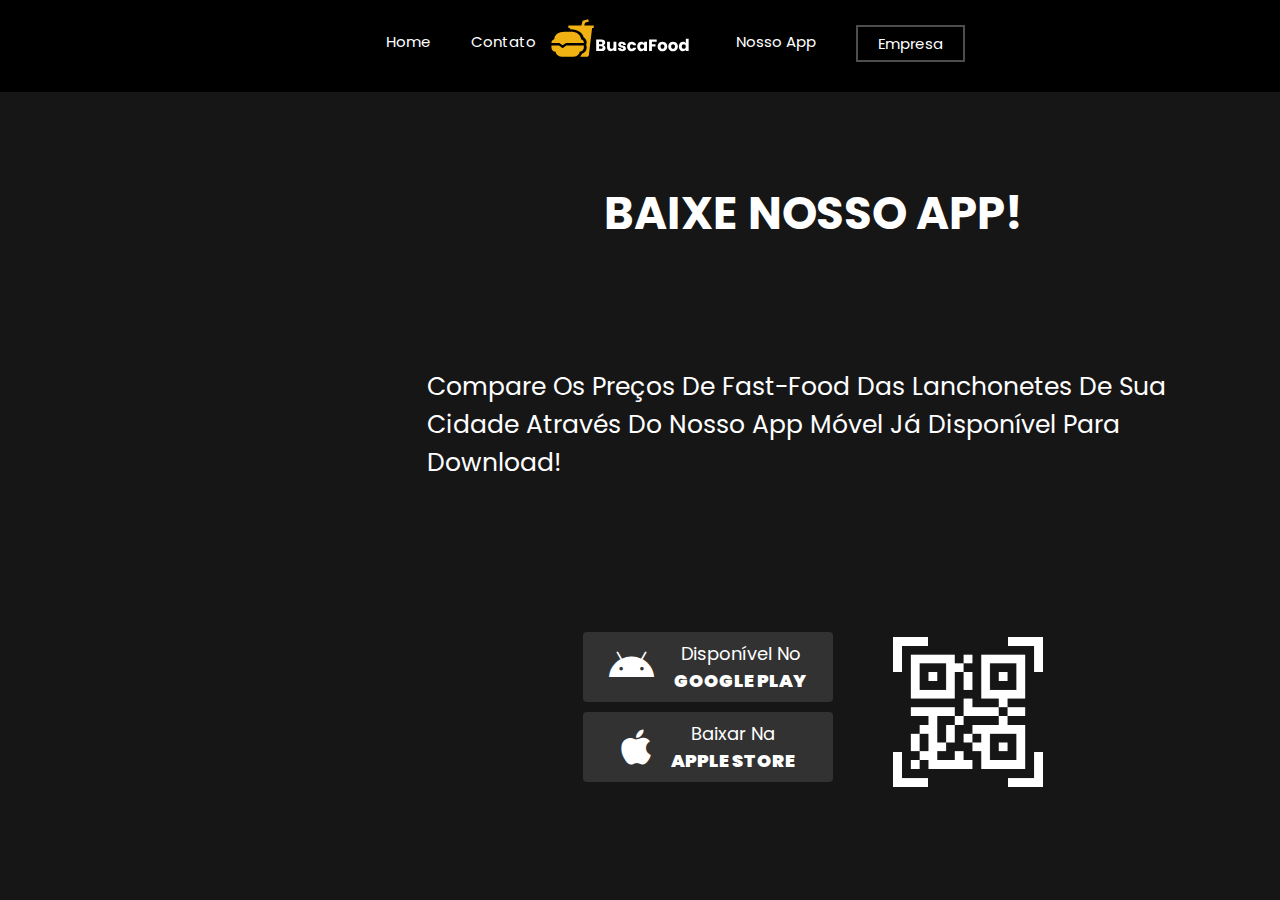
==== app.html @ 66a00289 "Criada página Nosso App e editado o link do header" ====
<!DOCTYPE html>
<html lang="en">

<head>
  <meta charset="UTF-8">
  <meta http-equiv="X-UA-Compatible" content="IE=edge">
  <meta name="viewport" content="width=device-width, initial-scale=1.0">
  <link rel="stylesheet" href="https://cdnjs.cloudflare.com/ajax/libs/font-awesome/6.1.1/css/all.min.css">
  <link rel="stylesheet" href="https://cdn.linearicons.com/free/1.0.0/icon-font.min.css">
  <link rel="stylesheet" href="./css/style.css">
  <link rel="stylesheet" href="./css/App/pag-app.css">
  <title>Nosso App</title>
</head>

<body>
  <header class="header">
    <div id="menu-btn" class="fas fa-bars icons"></div>       
    <nav class="navbar">
        <a href="index.html">Home</a>
        <a href="./contato.html">Contato</a>
        <!-- <a href="./desenvolvedores.html">Desenvolvedores</a> -->
        <span class="space"></span>
        <a href="./app.html">Nosso App</a>
        <a href="./cadastro-em-etapas/index.html" class="btn" id="login">Empresa</a>
    </nav>
    <a href="index.html" class="logo"><img src="./images/Logo.svg" alt=""></a>
</header>

  <main class="container-bg">
    <div class="container">
      <div class="logo">
        <img src="./images/Wlappaper.png" alt="">
      </div>
      <div class="content">
        <div class="content-texto">
          <h1>BAIXE NOSSO APP!</h1>
          <span class="content-text-info">Compare os preços de fast-food das lanchonetes de sua cidade através do nosso app móvel já Disponível para download!</span>
        </div>
        <div class="content-icons">
          <div class="bloco-bg">
            <a class="bloco" href="https://play.google.com/store/games" target="_blank">
              <i class="fa-brands fa-android"></i>
              <div class="divisao">
                <p class="text-play">Disponível no </p>
                <span>GOOGLE PLAY</span>
              </div>
            </a>
            <a class="bloco" href="https://www.apple.com/br/app-store/" target="_blank">
              <i class="fa-brands fa-apple"></i>
              <div class="divisao">
                <p class="text-play">Baixar na </p>
                <span>APPLE STORE</span>
              </div>
            </a>
          </div>
          <img class="qr-code" src="./images/codigo-qr.png" alt="codigo-qr">
        </div>
      </div>
    </div>
  </main>
</body>

</html>
---- css/style.css ----
@import url("https://fonts.googleapis.com/css2?family=Raleway:wght@100;200;400;500;600&display=swap");
@import url('https://fonts.googleapis.com/css2?family=Poppins:wght@400;500;600;700&display=swap');

/* GENERAL */
* {
  font-family: 'Poppins', sans-serif;
  margin: 0;
  padding: 0;
  text-decoration: none;
  outline: none;
  border: none;
  text-transform: capitalize;
  transition: all .2s linear;
}

html {
  font-size: 62.5%;
  scroll-behavior: smooth;
  scroll-padding-top: 8rem;
  overflow-x: hidden;
}

html::-webkit-scrollbar {
  width: .5rem;
}

html::-webkit-scrollbar-track {
  background: transparent;
}

html::-webkit-scrollbar-thumb {
  background: #F0B212;
  border-radius: 5rem;
}

body {
  background: #161616;
  display: flex;
  height: 100%;
  flex-direction: column;
  justify-content: center;
  background-position: center;
  overflow-x: hidden; 
}
section{
  padding: 3rem 9%;
}
.heading{
  text-align: center;
  margin-bottom: 2rem;
}
.heading h3 {
  font-size: 2rem;
  text-transform: uppercase;
  color: #fff;
  margin-top: 1rem;
}
.btn{
  display: inline-block;
  margin-top: 1rem;
  cursor: pointer;
  color: #fff;
  border: .2rem solid rgba(255,255,255,.3);
  background: no-repeat;
  font-size: 1.7rem;
  padding: 1rem 3rem;
}
.btn#login{
  text-decoration: none;
  margin-top: -.5rem;
  cursor: pointer;
  color: #fff;
  border: .2rem solid rgba(255,255,255,.3);
  background: no-repeat;
  font-size: 1.5rem;
  padding: .5rem 2rem;
}
.btn:hover, .btn#login:hover{
  color: #000;
  background: #fff;
}

/* HEADER */
.header {
  position: fixed;
  top: 0;
  left: 0;
  right: 0;
  z-index: 1000;
  background: #000;
  display: flex;
  padding: 3rem 9%;
  align-items: center;
  justify-content: center;
  /* gap: 1rem; */
}
.header .navbar{
  margin-left: 7rem;
  display: flex;
  align-self: center;
}
.header .icons {
  font-size: 2.5rem;
  cursor: pointer;
  color: #fff;
}
.header .icons:hover {
  color: #F0B212;
}
.header #menu-btn {
  display: none;
}
.header .navbar a {
  color: #fff;
  font-size: 1.5rem;
  margin: 0 2rem;
}
.header .navbar a:hover {
  text-decoration: underline;
  text-underline-offset: 1rem;
  color: #F0B212;
}
.header .navbar .space {
  margin-left: 3rem;
  display: inline-block;
  width: 13rem;
}
.header .logo {
  position: absolute;
  top: 1.8rem;
  margin-right: 3rem;
  margin-bottom: 10px;
}
.header .logo img {
  width: 15rem;
}
.header .fa-times {
  transform: rotate(180deg);
}

/* HOME */
.home{
  margin-top: 5.5rem;
  height: 80vh;
  background: url(../images/home-bg.png) no-repeat;
  background-size: 100%;
  background-position: center;
  overflow-y: hidden;
}
.home .content{
  max-width: 80%;
  text-align: center;
  max-height: 80vh;
  margin: 0 auto;
  padding-top: 10%;
}
.home .content form{
  margin: 0 auto;
}
.home .content .search-box{
  position: relative;
}
.home .content .search-box input[type="text"]{
  padding: 1.2rem 0;
  text-indent: 1.3rem;
  font-size: 1.6rem;
  color: #fff;
  background: none;
  border: 0.2rem solid rgba(255, 255, 255, 0.3);
  text-transform: none;
  width: 100%;
  margin: .7rem 0;
}
.home .content .search-box input[type="text"]:focus{
  border-color: #F0B212;
}
.home .content .search-box i{
  position: absolute;
  top: 1.8rem; right: 2rem;
  color: rgba(255, 255, 255, 0.3);
  font-size: 2.5rem;
  cursor: pointer;
}
.home .content .search-box input:focus + i {
  color: #F0B212;
}
.home .content h3{
  font-size: 5rem;
  color: #fff;
  text-transform: uppercase;
  font-weight: 600;
}
.home .content .categorias{
  width: 100%;
  margin: 1rem 0;
  display: flex;
  justify-content: center;
  height: 6rem;
  list-style: none;
}
.home .content .categorias .categoria{
  height: 100%;
  width: 20%;
  box-sizing: border-box;
  margin: 0 1rem;
  background: transparent;
  position: relative;
  color: rgba(255, 255, 255, 0.3);
  border: 0.2rem solid rgba(255, 255, 255, 0.3);
}
.home .content .categorias input[type="radio"]{
  opacity: 0;
  position: fixed;
  width: 0;
}
.home .content .categorias .categoria label {
  position: absolute;
  bottom: 0; top: 0; right: 0; left: 0;
  cursor: pointer;
  display: block;
  font-size: 0;
  white-space: nowrap;
}
.home .content .categorias .categoria i {
  margin-top: 1rem;
  font-size: 3rem;
  align-self: center;
}
.categorias input:checked + label {
  outline: 2px solid #F0B212;
}
.categorias input:checked + label + i {
  color: #F0B212;
}

/* DESENVOLVEDORES */
.devs-container{
  margin-top: 7.5rem;
}
.devs-container .dev-box {
  margin: 5rem 0;
  display: flex;
  color: #fff;
}
.devs-container .dev-box img{
  border-radius: 50%;
  margin: 0 3rem;
  width: 200px;
  height: 200px;
}
.devs-container .dev-box img:hover{
  transform: scale(1.1);
  border: 3px solid #F0B212;
}
.devs-container .dev-box.direita{
  text-align: right;
}
.devs-container .dev-box .esquerda{
  text-align: left;
}

.devs-container .dev-box .dev-text-box h3{
  margin-top: 1rem;
  font-size: 2.5rem;
  text-transform: uppercase;
  color: #fff;
}
.devs-container .dev-box .dev-text-box p{
  text-transform: none;
  font-size: 1.5rem;
  line-height: 2;
  color: #aaa;
  padding: 2rem 0;
}
.devs-container .dev-box .social-links{
  font-size: 3.5rem;
}
.devs-container .dev-box .social-links i {
  color: #aaa;
  margin: 0 .5rem;
}
.devs-container .dev-box .social-links a:hover i {
  color: #F0B212;
}

/* APP */

.logo-bg {
  display: flex;
  align-items: center;
  justify-content: center;
}
.container-bg .container {
  margin-top: 150px;
  display: grid;
  grid-template-columns: 1fr 2fr;
  justify-content: center;
  align-items: center;
}
.container-bg .container img {
  width: 1000px;
}

.container-bg .container .content {
  justify-content: center;
  padding: 0 0 90px;
  margin-right: 80px;
  height: 600px;
}
.container-bg .container .content h1 {
  font-size: 45px;
  text-align: center;
  color: #fff;
  margin-bottom: 120px;
}
.container-bg .container .content .content-text-info {
  font-size: 25px;
  color: #fff;
}
.container-bg .container .content img {
  width: 100px;
}
.container-bg .container .content .bloco {
  display: flex;
  justify-content: center;
  align-items: center;
  gap: 10px;
  width: 250px;
  height: 70px;
  border-radius: 4px;
  background-color: #323232;
  margin-bottom: 10px;
  text-align: center;
}
.bloco:hover {
  transform: scale(1.2);
  transition: 0.8s;
  cursor: pointer;
}
.container-bg .container .content .bloco i {
  color: #fff;
  font-size: 40px;
  margin-right: 10px;
}
.container-bg .container .content .bloco span {
  color: #fff;
  font-size: 18px;
  font-weight: 900;
}
.container-bg .container .content .bloco .text-play {
  color: #fff;
  font-size: 18px;
}
.container-bg .container .content .content-icons {
  display: flex;
  gap: 60px;
  align-items: center;
  justify-content: center;
  margin-top: 150px;
}
.container-bg .container .content .content-icons .qr-code {
  width: 150px;
}
.container-bg .container .content-texto .content .bloco-bg {
  display: flex;
  gap: 12px;
  flex-direction: column;
}

/* CONTACT */
.contact {
  margin-top: 7.5rem;
}
.contact .row{
  display: flex;
  flex-wrap: wrap;
  gap: 3rem;
}
.contact .row .map{
  flex: 1 1 37rem;
  width: 100%;
}
.contact .row .form{
  flex: 1 1 40rem;
}
.contact .row .form .icons-container{
  display: flex;
  flex-wrap: wrap;
  gap: 1.5rem;
  margin-bottom: 3rem;
}
.contact .row .form .icons-container .icons{
  flex: 1 1 12rem;
  text-align: center;
}
.contact .row .form .icons-container .icons i {
  height: 6rem;
  width: 6rem;
  line-height: 6rem;
  border-radius: 50%;
  background: #F0B212;
  color: #000;
  font-size: 2rem;
  margin-bottom: 1rem;
}
.contact .row .form .icons-container .icons h3{
  padding: 1rem 0;
  font-size: 1.8rem;
  text-transform: uppercase;
  color: #fff;
}
.contact .row .form .icons-container .icons p{
  font-size: 1.5rem;
  line-height: 2rem;
  color: #aaa;
}
.contact .row form{
  text-align: center;
  width: 100%;
}
.contact .row form .box, .login .box{
  padding: 1.2rem 1.4rem;
  font-size: 1.6rem;
  color: #aaa;
  background: none;
  border: 0.2rem solid rgba(255, 255, 255, 0.3);
  text-transform: none;
  width: 90%;
  margin: .7rem 0;
}
.contact .row #tipo-contato{
  width: 97%;
  color: #aaa;
  border: 0.2rem solid rgba(255, 255, 255, 0.3);
}
.contact .row #tipo-contato option{
  background-color: #111;
}
.contact .row .form form .box:focus {
  border-color: #F0B212;
}
.contact .row .form form textarea{
  height: 15rem;
  resize: none;
}
.contact .row .form form input.btn{
  text-align: center;
}

/* TERMOS DE USO */
.termos{
  margin: 0 auto;
  margin-bottom: 3rem;
  box-sizing: border-box;
  overflow-y: scroll;
  max-width: 80%;
  height: 400px;
  text-transform: none;
  border-bottom: 1px solid #aaa;
}
.termos::-webkit-scrollbar {
  width: 1rem;
}
.termos::-webkit-scrollbar-thumb {
  background: #F0B212;
  border-radius: 5rem;
}
.termos-box{
  margin: 0 auto;
  justify-content: center;
  align-items: center;
  text-align: center;
  color: #fff;
}
.termos-box .termos h2{
  margin: 0px; 
  line-height: 1.2;
  font-size: 20px;
  letter-spacing: -0.05em;
  padding-bottom: 20px;
}
.termos-box .termos h3{
  margin: 0px 0px 20px;
  font-weight: 600; 
  line-height: 1.2; 
  font-size: 16px; 
  letter-spacing: -0.05em; 
}
.termos-box .termos p{
  margin-top: 0px;
  margin-bottom: 1rem;
  font-size: 16px;
}
.termos-box .termos br, .termos-box .termos li, .termos-box .termos h3, .termos-box .termos h2, .termos-box .termos p{
  box-sizing: border-box;
}
.termos-box .check{
  font-size: 1.5rem;
  accent-color: #F0B212;
}
/* RESULTADOS */
.logo-result img{
  width: 20rem;
  margin-top: 3rem;
}
.results{
  display: flex;
  flex-direction: row;
  justify-content: space-between;
}
.results-filtros{
  color: #fff;
  width: 20%;
  margin-left: -9rem;
  display: flex;
  flex-direction: column;
  text-align: center;
  border-right: 3px solid #F0B212;
  height: 100;
}
.results-filtros h3{
  font-size: 3rem;
}
.results-filtros p{
  font-size: 1.6rem;
  font-weight: 600;
  display: flex;
  align-items: center;
}
.results-filtros .filtros-radio{
  margin-top: 1rem;
  display: flex;
  flex-direction: column;
  margin-left: 2rem;
}
.results .results-filtros p label{
  margin-left: .5rem;
  cursor: pointer;
}
.results-filtros .filtros-radio input{
  accent-color: #F0B212;
  cursor: pointer;
}
.results-filtros .filtros-radio p input:checked +label {
  color: #F0B212;
}
.results .results-slide {
  margin-top: 1.5rem;
  accent-color: #F0B212;
  display: flex;
  flex-direction: column;
  justify-content: center;
}
.results .results-slide h3{
  font-size: 2.3rem;
}
.results .results-slide-numbers{
  margin-top: .5rem;
  display: flex;
  justify-content: space-around;
}
.results .results-slide input{
  cursor: pointer;
  width: 60%;
  margin: 0 auto;
}

.results .results-cards{
  width: 80%;
  height: 100%;
  display: grid;
  grid-template-columns: repeat(auto-fit, minmax(15rem, 2fr));
  align-items: start;
  gap: 1.5rem;
  justify-content: center;
}
.results .results-cards .card {
  border-radius: 14px;
  background: #ddd;
  padding: .8em;
  overflow: visible;
  box-shadow: 0 1px 3px rgba(0,0,0,0.12), 0 1px 2px rgba(0,0,0,0.24);
}
.card-img {
  height: 50%;
  width: 100%;
  border-radius: .5rem;
  transition: .3s ease;
}
.card-img img{
  margin: 0 auto;
  max-width: 200px;
  border-radius: 14px;
  width: 100%;
  height: 100px;
}
.card-footer {
  width: 100%;
  display: flex;
  justify-content: center;
  align-items: center;
  padding-top: 10px;
  border-top: 1px solid #ddd;
}
/*Text*/
.text-title {
  color: #323232;
  margin-top: 15px;
  font-weight: 700;
  text-align: center;
  font-size: 1.5em;
}
.card-footer .text-title{
  margin-top: 0;
  color: #F0A500;
  font-size: 2rem;
}
/*Hover*/
.card:hover .card-img {
  transform: translateY(-25%);
  box-shadow: rgba(226, 196, 63, 0.25) 0px 13px 47px -5px, rgba(180, 71, 71, 0.3) 0px 8px 16px -8px;
}


/* PRODUTO */
.produto-body{
  height: 100vh;
}
.produto .produto-header{
  display: flex;
  justify-content: flex-end;
}
.produto .produto-header img {
  width: 20rem;
}
.produto .conteudos{
  margin: 0 auto;
  margin-top: 9rem;
  width: 100%;
  color: #fff;
  display: flex;
  justify-content: space-around;
}
.produto .produto-desc{
  padding: 1.5rem;
  width: 50%;
  height: 100%;
  display: flex;
  flex-direction: column;
  align-items: center;
  text-align: center;
}
.produto .produto-desc h3{
  font-size: 3.3rem;
  margin-bottom: 2rem;
}
.produto .produto-desc h4 {
  font-size: 2rem;
}
.produto .produto-desc P{
  font-size: 2rem;
  margin-bottom: 2rem;
  text-transform: none;
}
.produto .produto-desc h1{
  font-size: 5rem;
  color: #F0B212;
}
.produto .produto-desc .desc-links{
  margin-top: 5rem;
  text-align: center;
  width: 100%;
}
.produto .produto-desc .desc-links h2{
  font-size: 2.5rem;
}
.produto .produto-desc .desc-links img{
  width: 10rem;
  height: 10rem;
}
.produto .produto-desc .desc-links .links{
  display: flex;
  justify-content: space-around;
  align-items: center;
}
.produto .produto-info{
  display: flex;
  flex-direction: column;
  justify-content: center;
  align-items: center;
  width: 50%;
}
.produto .produto-info p{
  font-size: 2rem;
  align-items: center;
}
.produto .produto-info i{
  color: #F0B212;
  margin-left: .2rem;
}
.produto .produto-info img{
  width: 40rem;
  height: 30rem;
  border-radius: 25px;
}
.produto .produto-info .lanchonete-info{
  text-align: center;
  margin-top: 2rem;
}
.produto .produto-info .nome-lanchonete{
  font-size: 2.5rem;
  color: #F0B212;
  margin-bottom: 1.2rem;
}
.produto .produto-info .nome-lanchonete:hover{
  color: #fff;
}
.produto .produto-info .social-links{
  font-size: 4rem;
}
.produto .produto-info .social-links i {
  color: #aaa;
  margin: 0 .5rem;
}
.produto .produto-info .social-links a:hover i {
  color: #F0B212;
}

/* PRODUTOS DA LOJA */
.loja-header{
  margin-top: 10rem;
  display: flex;
  justify-content: space-between;
  padding: 3rem;
  max-height: 15rem;
  width: 100%;
}
.loja-header .loja-info{
  display: flex;
  flex-direction: column;
  align-items: center;
  justify-content: center;
  text-align: center;
  width: 50%;
  color: #fff;
}
.loja-header .loja-info h1{
  font-size: 3.2rem;
}
.loja-header .loja-info p{
  font-size: 1.5rem;
}
.loja-header .loja-info i{
  color: #F0B212;
}
.loja-header img{
  width: 20rem;
  margin-right: 9%;
  border-radius: 10px;
}
.loja-produtos .results {
  justify-content: center;
}
.loja-produtos h1{
  font-size: 3rem;
  text-align: center;
  color: #fff;
}

/* FOOTER */
.footer{
  text-align: center;
  align-items: center;
  background: linear-gradient(transparent, #000);
  position: sticky;
}
.footer .credit{
  font-size: 2rem;
  line-height: 2;
  color: #aaa;
}
.footer .credit span{
  color: #F0B212;
}


/* CSS para responsividade das telas */
/* media queries */
@media (max-width: 2000px){
  .produto .produto-info .lanchonete-info.mobile{
    display: none;
  }
}
@media (max-width: 1430px){
  .home .content{
    padding-top: 5%;
  } 
}

@media (max-width: 1200px){
  html{
    font-size: 55%;
  }
  .header{
    padding: 3rem;
  }
  
  section{
    padding: 3rem 2rem;
  }
  .results-filtros{
    margin-left: -2rem;
  }
  .results-cards .card img{
    height: 80px;
  }
  .produto .produto-info .lanchonete-info.mobile{
    display: none;
  }
}
@media (max-width: 1024px){
  .results .results-cards .card{
    max-width: 120px;
    max-height: 150px;
    border-radius: 20px;
  }
  .results-cards .card img{
    height: 70px;
  }
  .produto .produto-desc h4{
    font-size: 1.5rem;
  }
}

@media (max-width: 991px){
  html{
    font-size: 55%;
  }
  .header{
    justify-content: flex-end;
    gap: 2rem;
  }
  .header .logo{
    transform:translateX(0);
    left: 1rem;
  }
  .header #menu-btn{
    display: inline-block;
  }
  .header .navbar{
    margin-left: 0;
    flex-direction: column;
    position: absolute;
    top: 99%; left: 0; right: 0;
    background: #000;
    clip-path: polygon(0 0, 100% 0, 100% 0, 0 0);
  }
  .header .navbar.active{
    clip-path: polygon(0 0, 100% 0, 100% 100%, 0 100%);
  }
  .header .navbar a{
    display: block;
    margin: 3rem 2rem;
    text-align: center;
  }
  .header .navbar .space{
    display: none;
  }
  .dev-box img{
    width: 75%;
  }
  .login-form p{
    font-size: 1.3rem;
  }
  .results-filtros{
    margin-left: -1rem;
  }
  .results .results-cards{
    grid-template-columns: repeat(auto-fit, minmax(15rem, 1fr));
    width: 100%;
    height: 100%;
  }
  .results .results-cards .card{
    max-width: 100px;
    max-height: 130px;
    border-radius: 20px;
  }
  .results-cards .card img{
    height: 70px;
  }
  .produto .produto-info .lanchonete-info.mobile{
    display: none;
  }
}

@media (max-width: 768px){
  .home {
    background: none;
  }
  .home .content h3{
    font-size: 2.6rem;
  } 
  .dev-box{
    align-items: center;
  }
  .devs-container .dev-box.direita{
    flex-direction: column-reverse;
    text-align: center;
  }
  .devs-container .dev-box.esquerda{
    flex-direction: column;
    text-align: center;
  }
  .dev-box img{
    width: 50%;
  }
  .dev-box img:hover{
    margin-bottom: 1rem;
    transform: scale(1.1);
    border: 3px solid #F0B212;
  }
  .login-form .login-box{
    width: 60%;
  }
  .login-form p{
    font-size: 1.3rem;
  }
  .results-filtros {
    margin-left: -1rem;
  } 
  .results .results-slide h3{
    font-size: 2rem;
  }
  .results .results-cards{
    grid-template-columns: repeat(auto-fit, minmax(15rem, 2fr));
    place-items: center;
    width: 100%;
    height: 100%;
  }
  .results .results-cards .card{
    max-width: 100px;
    max-height: 130px;
    border-radius: 20px;
  }
  .results-cards .card img{
    height: 70px;
  }
  .card-footer {
    padding: 0;
  }
  .produto .produto-info .lanchonete-info.mobile{
    display: none;
  }
  .produto .produto-info img{
    width: 90%;
    height: 25rem;
  }
  .produto .produto-info .social-links{
    font-size: 3rem;
  }
  .produto .produto-info .end-lanchonete{
    font-size: 1.8rem;
  }
}

@media (max-width: 430px){
  html{
    font-size: 50%;
  }
  .header .logo{
    margin-left: 2rem;
  }
  .home .content{
    margin-right: 1rem;
  }
  .footer .credit{
    font-size: 1.5rem;
  } 
  .results{
    flex-direction: column;
  }
  .results-cards{
    margin-top: 20px;
  }
  .results-cards .card img{
    height: 70px;
  }
  .results-filtros{
    margin-left: .5rem;
    width: 100%;
    text-align: center;
    border-right: none;
    padding-bottom: 15px;
    border-bottom: 3px solid #aaa;
    height: auto;
  }
  .results-filtros .filtros-radio{
    flex-direction: row;
    justify-content: space-around;
  }
  .results .results-slide {
    font-size: 140%;
  }
  .produto .conteudos{
    flex-direction: column-reverse;
  }
  .produto .produto-header{
    justify-content: center;
  }
  .produto .conteudos .produto-desc, .produto .conteudos .produto-info  {
    margin-top: 2rem;
    width: 100%;
    padding: 0;
  }
  
  .produto .produto-info .lanchonete-info.cheia{
    display: none;
  }
  .produto .produto-info .lanchonete-info.mobile{
    display: block;
    text-align: center;
    margin-top: 2rem;
  }
  .produto .produto-info .social-links{
    font-size: 3.5rem;
  }
  .produto .produto-info .end-lanchonete{
    font-size: 2rem;
  }
  .produto .produto-info img{
    margin-top: 70px;
  }
  .loja-header .loja-info h1{
    font-size: 2rem;
  }
  .loja-header img{
    width: 15rem;
    margin-right: 15%;
  }
  .logo-result{
    margin: 0 auto 2rem auto;
  }
}
---- css/App/pag-app.css ----
* {
  text-decoration: none;
}

body {
  width: 100%;
  height: 100vh;
}

.logo-bg {
  display: flex;
  align-items: center;
  justify-content: center;
}
.container-bg .container {
  margin-top: 150px;
  display: grid;
  grid-template-columns: 1fr 2fr;
  justify-content: center;
  align-items: center;
}
.container-bg .container img {
  width: 1000px;
}

.container-bg .container .content {
  justify-content: center;
  padding: 0 0 90px;
  margin-right: 80px;
  height: 600px;
}
.container-bg .container .content h1 {
  font-size: 45px;
  text-align: center;
  margin-bottom: 120px;
}
.container-bg .container .content .content-text-info {
  font-size: 25px;
}
.container-bg .container .content img {
  width: 100px;
}
.container-bg .container .content .bloco {
  display: flex;
  justify-content: center;
  align-items: center;
  gap: 10px;
  width: 250px;
  height: 70px;
  border-radius: 4px;
  background-color: #323232;
  margin-bottom: 10px;
  text-align: center;
}
.bloco:hover {
  transform: scale(1.2);
  transition: 0.8s;
  cursor: pointer;
}
.container-bg .container .content .bloco i {
  color: #fff;
  font-size: 40px;
  margin-right: 10px;
}
.container-bg .container .content .bloco span {
  color: #fff;
  font-size: 18px;
  font-weight: 900;
}
.container-bg .container .content .bloco .text-play {
  color: #fff;
  font-size: 18px;
}
.container-bg .container .content .content-icons {
  display: flex;
  gap: 60px;
  align-items: center;
  justify-content: center;
  margin-top: 150px;
}
.container-bg .container .content .content-icons .qr-code {
  width: 150px;
}
.container-bg .container .content-texto .content .bloco-bg {
  display: flex;
  gap: 12px;
  flex-direction: column;
}
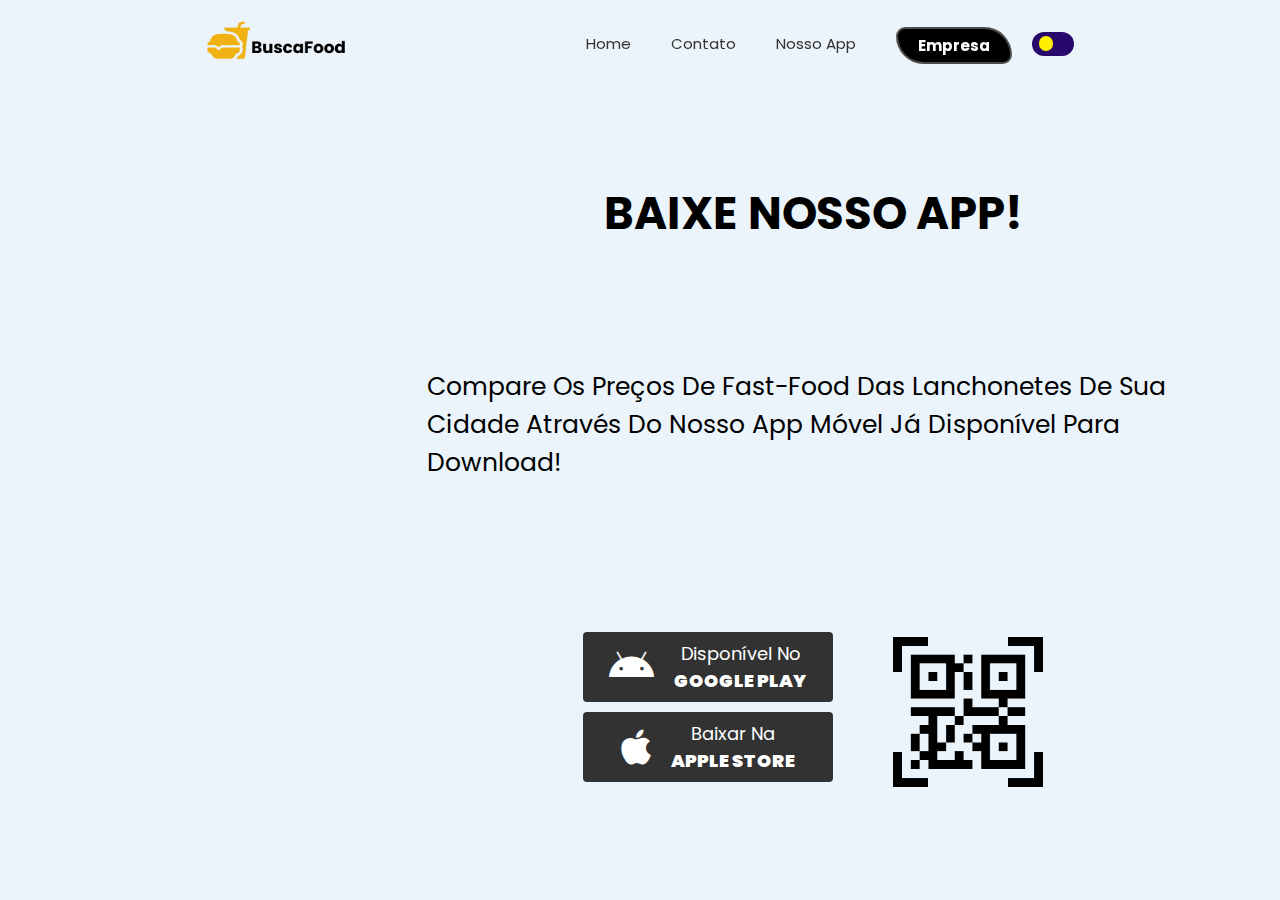
==== commit 2284eb23: "Ajustes no modo escuro das paginas de produtos da loja e contato" ====
--- a/app.html
+++ b/app.html
@@ -14,16 +14,20 @@
 
 <body>
   <header class="header">
+    <a href="index.html" class="logo"><img id="logo" src="./images/LogoLight.png" alt=""></a>
     <div id="menu-btn" class="fas fa-bars icons"></div>       
     <nav class="navbar">
         <a href="index.html">Home</a>
         <a href="./contato.html">Contato</a>
         <!-- <a href="./desenvolvedores.html">Desenvolvedores</a> -->
-        <span class="space"></span>
         <a href="./app.html">Nosso App</a>
         <a href="./cadastro-em-etapas/index.html" class="btn" id="login">Empresa</a>
+        <label class="switch">
+            <input id="btnDarkMode" type="checkbox">
+            <span class="slider"></span>
+        </label>
     </nav>
-    <a href="index.html" class="logo"><img src="./images/Logo.svg" alt=""></a>
+    
 </header>
 
   <main class="container-bg">
@@ -53,11 +57,13 @@
               </div>
             </a>
           </div>
-          <img class="qr-code" src="./images/codigo-qr.png" alt="codigo-qr">
+          <img class="qr-code" id="qr-code" src="./images/codigo-qr-light.png" alt="codigo-qr">
         </div>
       </div>
     </div>
   </main>
 </body>
+</html>
 
-</html>+<script src="./js/script.js"></script>
+<script src="./js/darkMode.js"></script>--- a/css/style.css
+++ b/css/style.css
@@ -10,13 +10,11 @@
   outline: none;
   border: none;
   text-transform: capitalize;
-  transition: all .2s linear;
+  transition: all .1s linear;
 }
 
 html {
   font-size: 62.5%;
-  scroll-behavior: smooth;
-  scroll-padding-top: 8rem;
   overflow-x: hidden;
 }
 
@@ -34,12 +32,12 @@
 }
 
 body {
-  background: #161616;
   display: flex;
   height: 100%;
   flex-direction: column;
   justify-content: center;
   background-position: center;
+  background-color: #EBF4FA;
   overflow-x: hidden; 
 }
 section{
@@ -52,16 +50,16 @@
 .heading h3 {
   font-size: 2rem;
   text-transform: uppercase;
-  color: #fff;
   margin-top: 1rem;
 }
 .btn{
   display: inline-block;
   margin-top: 1rem;
   cursor: pointer;
+  border: .2rem solid rgba(255,255,255,.3);
+  border-radius: 10px 30px 10px 30px;
+  background: #323232;
   color: #fff;
-  border: .2rem solid rgba(255,255,255,.3);
-  background: no-repeat;
   font-size: 1.7rem;
   padding: 1rem 3rem;
 }
@@ -69,15 +67,19 @@
   text-decoration: none;
   margin-top: -.5rem;
   cursor: pointer;
+  border: .2rem solid rgba(255,255,255,.3);
+  border-radius: 10px 30px 10px 30px;
+  background: #000;
   color: #fff;
-  border: .2rem solid rgba(255,255,255,.3);
-  background: no-repeat;
   font-size: 1.5rem;
+  font-weight: 700;
   padding: .5rem 2rem;
 }
 .btn:hover, .btn#login:hover{
   color: #000;
-  background: #fff;
+  font-weight: 700;
+  transform: scale(1.1);
+  background: #F0B212;
 }
 
 /* HEADER */
@@ -87,22 +89,20 @@
   left: 0;
   right: 0;
   z-index: 1000;
-  background: #000;
-  display: flex;
-  padding: 3rem 9%;
+  background: transparent;
+  display: flex;
+  padding: 2rem 9%;
   align-items: center;
-  justify-content: center;
+  justify-content: space-around;
   /* gap: 1rem; */
 }
 .header .navbar{
-  margin-left: 7rem;
   display: flex;
   align-self: center;
 }
 .header .icons {
   font-size: 2.5rem;
   cursor: pointer;
-  color: #fff;
 }
 .header .icons:hover {
   color: #F0B212;
@@ -111,7 +111,7 @@
   display: none;
 }
 .header .navbar a {
-  color: #fff;
+  color: #323232;
   font-size: 1.5rem;
   margin: 0 2rem;
 }
@@ -126,8 +126,6 @@
   width: 13rem;
 }
 .header .logo {
-  position: absolute;
-  top: 1.8rem;
   margin-right: 3rem;
   margin-bottom: 10px;
 }
@@ -138,21 +136,68 @@
   transform: rotate(180deg);
 }
 
+/* DarkMode Button */
+.switch {
+  font-size: 1.2em;
+  position: relative;
+  display: inline-block;
+  width: 3.5em;
+  height: 2em;
+}
+/* Hide default HTML checkbox */
+.switch input {
+  opacity: 0;
+  width: 0;
+  height: 0;
+}
+/* The slider */
+.slider {
+  --background: #28096b;
+  position: absolute;
+  cursor: pointer;
+  top: 0;
+  left: 0;
+  right: 0;
+  bottom: 0;
+  background-color: var(--background);
+  transition: .5s;
+  border-radius: 30px;
+}
+.slider:before {
+  position: absolute;
+  content: "";
+  height: 1.2em;
+  width: 1.2em;
+  border-radius: 50%;
+  left: 15%;
+  bottom: 20%;
+  box-shadow: inset 5px -4px 0px 15px #fff000;
+  background: var(--background);
+  transition: .5s;
+}
+input:checked + .slider {
+  background-color: #522ba7;
+}
+input:checked + .slider:before {
+  transform: translateX(100%);
+  box-shadow: inset 5px -5px 0px 0px #fff000;
+}
+
+
+
 /* HOME */
 .home{
-  margin-top: 5.5rem;
-  height: 80vh;
-  background: url(../images/home-bg.png) no-repeat;
-  background-size: 100%;
+  background-image: url('../images/background.png');
+  height: 90vh;
+  background-size: cover;
+  background-repeat: no-repeat;
   background-position: center;
-  overflow-y: hidden;
 }
 .home .content{
-  max-width: 80%;
-  text-align: center;
-  max-height: 80vh;
-  margin: 0 auto;
-  padding-top: 10%;
+  max-width: 60%;
+  margin-top: 5rem;
+  text-align: center;
+  margin-left: -50px;
 }
 .home .content form{
   margin: 0 auto;
@@ -160,13 +205,13 @@
 .home .content .search-box{
   position: relative;
 }
-.home .content .search-box input[type="text"]{
+.home .content .search-box .search, .home .content .search-box .location{
   padding: 1.2rem 0;
   text-indent: 1.3rem;
   font-size: 1.6rem;
-  color: #fff;
   background: none;
-  border: 0.2rem solid rgba(255, 255, 255, 0.3);
+  border: solid 1.5px #9e9e9e;
+  border-radius: 1rem;
   text-transform: none;
   width: 100%;
   margin: .7rem 0;
@@ -177,16 +222,16 @@
 .home .content .search-box i{
   position: absolute;
   top: 1.8rem; right: 2rem;
-  color: rgba(255, 255, 255, 0.3);
+  color: #323232;
   font-size: 2.5rem;
   cursor: pointer;
 }
 .home .content .search-box input:focus + i {
   color: #F0B212;
 }
-.home .content h3{
-  font-size: 5rem;
-  color: #fff;
+.home .content .text{
+  font-size: 3rem;
+  color: #323232;
   text-transform: uppercase;
   font-weight: 600;
 }
@@ -197,6 +242,7 @@
   justify-content: center;
   height: 6rem;
   list-style: none;
+  color: #323232;
 }
 .home .content .categorias .categoria{
   height: 100%;
@@ -205,8 +251,6 @@
   margin: 0 1rem;
   background: transparent;
   position: relative;
-  color: rgba(255, 255, 255, 0.3);
-  border: 0.2rem solid rgba(255, 255, 255, 0.3);
 }
 .home .content .categorias input[type="radio"]{
   opacity: 0;
@@ -214,6 +258,7 @@
   width: 0;
 }
 .home .content .categorias .categoria label {
+  z-index: 15;
   position: absolute;
   bottom: 0; top: 0; right: 0; left: 0;
   cursor: pointer;
@@ -226,10 +271,12 @@
   font-size: 3rem;
   align-self: center;
 }
-.categorias input:checked + label {
-  outline: 2px solid #F0B212;
+.home .content .categorias .categoria label:hover + i {
+  color: #F0B212;
+  transform: scale(1.5);
 }
 .categorias input:checked + label + i {
+  transform: scale(1.5);
   color: #F0B212;
 }
 
@@ -285,88 +332,6 @@
 
 /* APP */
 
-.logo-bg {
-  display: flex;
-  align-items: center;
-  justify-content: center;
-}
-.container-bg .container {
-  margin-top: 150px;
-  display: grid;
-  grid-template-columns: 1fr 2fr;
-  justify-content: center;
-  align-items: center;
-}
-.container-bg .container img {
-  width: 1000px;
-}
-
-.container-bg .container .content {
-  justify-content: center;
-  padding: 0 0 90px;
-  margin-right: 80px;
-  height: 600px;
-}
-.container-bg .container .content h1 {
-  font-size: 45px;
-  text-align: center;
-  color: #fff;
-  margin-bottom: 120px;
-}
-.container-bg .container .content .content-text-info {
-  font-size: 25px;
-  color: #fff;
-}
-.container-bg .container .content img {
-  width: 100px;
-}
-.container-bg .container .content .bloco {
-  display: flex;
-  justify-content: center;
-  align-items: center;
-  gap: 10px;
-  width: 250px;
-  height: 70px;
-  border-radius: 4px;
-  background-color: #323232;
-  margin-bottom: 10px;
-  text-align: center;
-}
-.bloco:hover {
-  transform: scale(1.2);
-  transition: 0.8s;
-  cursor: pointer;
-}
-.container-bg .container .content .bloco i {
-  color: #fff;
-  font-size: 40px;
-  margin-right: 10px;
-}
-.container-bg .container .content .bloco span {
-  color: #fff;
-  font-size: 18px;
-  font-weight: 900;
-}
-.container-bg .container .content .bloco .text-play {
-  color: #fff;
-  font-size: 18px;
-}
-.container-bg .container .content .content-icons {
-  display: flex;
-  gap: 60px;
-  align-items: center;
-  justify-content: center;
-  margin-top: 150px;
-}
-.container-bg .container .content .content-icons .qr-code {
-  width: 150px;
-}
-.container-bg .container .content-texto .content .bloco-bg {
-  display: flex;
-  gap: 12px;
-  flex-direction: column;
-}
-
 /* CONTACT */
 .contact {
   margin-top: 7.5rem;
@@ -379,6 +344,7 @@
 .contact .row .map{
   flex: 1 1 37rem;
   width: 100%;
+  border: 0.3rem solid #cbcbcb;
 }
 .contact .row .form{
   flex: 1 1 40rem;
@@ -407,12 +373,10 @@
   padding: 1rem 0;
   font-size: 1.8rem;
   text-transform: uppercase;
-  color: #fff;
 }
 .contact .row .form .icons-container .icons p{
   font-size: 1.5rem;
   line-height: 2rem;
-  color: #aaa;
 }
 .contact .row form{
   text-align: center;
@@ -421,20 +385,20 @@
 .contact .row form .box, .login .box{
   padding: 1.2rem 1.4rem;
   font-size: 1.6rem;
-  color: #aaa;
   background: none;
-  border: 0.2rem solid rgba(255, 255, 255, 0.3);
+  border: 0.2rem solid rgb(199, 199, 199);
   text-transform: none;
   width: 90%;
   margin: .7rem 0;
+  color: #9e9e9e;
 }
 .contact .row #tipo-contato{
   width: 97%;
-  color: #aaa;
-  border: 0.2rem solid rgba(255, 255, 255, 0.3);
+  border: 0.2rem solid rgb(199, 199, 199);
 }
 .contact .row #tipo-contato option{
-  background-color: #111;
+  background-color: #ddd;
+  color: #323232;
 }
 .contact .row .form form .box:focus {
   border-color: #F0B212;
@@ -498,10 +462,10 @@
   font-size: 1.5rem;
   accent-color: #F0B212;
 }
+
 /* RESULTADOS */
 .logo-result img{
   width: 20rem;
-  margin-top: 3rem;
 }
 .results{
   display: flex;
@@ -509,7 +473,6 @@
   justify-content: space-between;
 }
 .results-filtros{
-  color: #fff;
   width: 20%;
   margin-left: -9rem;
   display: flex;
@@ -564,22 +527,23 @@
   width: 60%;
   margin: 0 auto;
 }
-
 .results .results-cards{
   width: 80%;
   height: 100%;
   display: grid;
-  grid-template-columns: repeat(auto-fit, minmax(15rem, 2fr));
+  grid-template-columns: repeat(auto-fit, minmax(15rem, 1fr));
   align-items: start;
-  gap: 1.5rem;
-  justify-content: center;
+  justify-content: start;
+  gap: 25px;
+  /* justify-content: center; */
 }
 .results .results-cards .card {
   border-radius: 14px;
   background: #ddd;
   padding: .8em;
   overflow: visible;
-  box-shadow: 0 1px 3px rgba(0,0,0,0.12), 0 1px 2px rgba(0,0,0,0.24);
+  box-shadow: -3px 3px 10px black;
+  
 }
 .card-img {
   height: 50%;
@@ -626,18 +590,13 @@
 .produto-body{
   height: 100vh;
 }
-.produto .produto-header{
-  display: flex;
-  justify-content: flex-end;
-}
-.produto .produto-header img {
-  width: 20rem;
+.produto-body .header{
+  background-color: #fff;
 }
 .produto .conteudos{
   margin: 0 auto;
   margin-top: 9rem;
   width: 100%;
-  color: #fff;
   display: flex;
   justify-content: space-around;
 }
@@ -742,7 +701,6 @@
   justify-content: center;
   text-align: center;
   width: 50%;
-  color: #fff;
 }
 .loja-header .loja-info h1{
   font-size: 3.2rem;
@@ -764,7 +722,6 @@
 .loja-produtos h1{
   font-size: 3rem;
   text-align: center;
-  color: #fff;
 }
 
 /* FOOTER */
@@ -777,12 +734,38 @@
 .footer .credit{
   font-size: 2rem;
   line-height: 2;
-  color: #aaa;
 }
 .footer .credit span{
   color: #F0B212;
 }
 
+
+/* darkMode */
+.dark-mode {
+  background: #161616;
+  color: #fff;
+}
+.home .content .text.textDarkMode{
+  color: #fff;
+}
+.header.dark-mode {
+  background-color: #000;
+}
+.header.dark-mode .navbar a{
+  color: #fff;
+}
+.header.dark-mode .navbar a:hover {
+  text-decoration: underline;
+  text-underline-offset: 1rem;
+  color: #F0B212;
+}
+.home .content .search-box .search.darkBox, .home .content .search-box .location.darkBox{
+  border: solid 1.5px #9e9e9e;
+  color: #fff;
+}
+.home .content .categorias.dark-modeCat{
+  color: #9e9e9e;
+}
 
 /* CSS para responsividade das telas */
 /* media queries */
@@ -794,6 +777,8 @@
 @media (max-width: 1430px){
   .home .content{
     padding-top: 5%;
+    margin-top: 10%;
+    margin-left: -50px;
   } 
 }
 
@@ -804,15 +789,20 @@
   .header{
     padding: 3rem;
   }
-  
   section{
     padding: 3rem 2rem;
   }
+  .home .content .text{
+    font-size: 3rem;
+  }
   .results-filtros{
     margin-left: -2rem;
   }
   .results-cards .card img{
     height: 80px;
+  }
+  .card-footer{
+    padding-top: 0;
   }
   .produto .produto-info .lanchonete-info.mobile{
     display: none;
@@ -824,6 +814,10 @@
     max-height: 150px;
     border-radius: 20px;
   }
+  .home .content {
+    max-width: 55%;
+    margin-left: 0;
+  }
   .results-cards .card img{
     height: 70px;
   }
@@ -837,12 +831,8 @@
     font-size: 55%;
   }
   .header{
-    justify-content: flex-end;
+    justify-content: space-between;
     gap: 2rem;
-  }
-  .header .logo{
-    transform:translateX(0);
-    left: 1rem;
   }
   .header #menu-btn{
     display: inline-block;
@@ -850,14 +840,22 @@
   .header .navbar{
     margin-left: 0;
     flex-direction: column;
+    align-items: center;
+    background: #fff;
+    box-shadow: -8px 6px 14px 0px rgba(0, 0, 0, 0.75);
     position: absolute;
-    top: 99%; left: 0; right: 0;
+    right: -100%;
+    top: 95px;
+    width: 50%;
+  }
+  .header .navbar.active{
+    right: 0;
+    padding-bottom: 10px;
+  }
+  .header.dark-mode .navbar{
     background: #000;
-    clip-path: polygon(0 0, 100% 0, 100% 0, 0 0);
-  }
-  .header .navbar.active{
-    clip-path: polygon(0 0, 100% 0, 100% 100%, 0 100%);
-  }
+  }
+  
   .header .navbar a{
     display: block;
     margin: 3rem 2rem;
@@ -866,6 +864,10 @@
   .header .navbar .space{
     display: none;
   }
+  .home .content{
+    margin-top: 10%;
+    margin-left: 0;
+  }
   .dev-box img{
     width: 75%;
   }
@@ -876,17 +878,16 @@
     margin-left: -1rem;
   }
   .results .results-cards{
-    grid-template-columns: repeat(auto-fit, minmax(15rem, 1fr));
+    grid-template-columns: repeat(auto-fit, minmax(15rem, 15rem));
+    justify-content: center;
     width: 100%;
     height: 100%;
   }
-  .results .results-cards .card{
-    max-width: 100px;
-    max-height: 130px;
-    border-radius: 20px;
-  }
   .results-cards .card img{
     height: 70px;
+  }
+  .card-footer{
+    padding-top: 0;
   }
   .produto .produto-info .lanchonete-info.mobile{
     display: none;
@@ -897,7 +898,10 @@
   .home {
     background: none;
   }
-  .home .content h3{
+  .home .content{
+    max-width: 100%;
+  }
+  .home .content .text{
     font-size: 2.6rem;
   } 
   .dev-box{
@@ -932,16 +936,11 @@
     font-size: 2rem;
   }
   .results .results-cards{
-    grid-template-columns: repeat(auto-fit, minmax(15rem, 2fr));
+    grid-template-columns: repeat(auto-fit, minmax(15rem, 15rem));
     place-items: center;
     width: 100%;
     height: 100%;
   }
-  .results .results-cards .card{
-    max-width: 100px;
-    max-height: 130px;
-    border-radius: 20px;
-  }
   .results-cards .card img{
     height: 70px;
   }
@@ -967,20 +966,22 @@
   html{
     font-size: 50%;
   }
-  .header .logo{
-    margin-left: 2rem;
-  }
-  .home .content{
-    margin-right: 1rem;
-  }
   .footer .credit{
     font-size: 1.5rem;
   } 
+  .home .content .text{
+    margin-top: 20%;
+  }
   .results{
     flex-direction: column;
   }
   .results-cards{
+    gap: 4rem;
     margin-top: 20px;
+  }
+  .results-cards .card{
+    max-width: 110px;
+    max-height: 150px;
   }
   .results-cards .card img{
     height: 70px;
@@ -1001,8 +1002,10 @@
   .results .results-slide {
     font-size: 140%;
   }
+ 
   .produto .conteudos{
     flex-direction: column-reverse;
+    margin-top: 330px;
   }
   .produto .produto-header{
     justify-content: center;
@@ -1012,7 +1015,6 @@
     width: 100%;
     padding: 0;
   }
-  
   .produto .produto-info .lanchonete-info.cheia{
     display: none;
   }
@@ -1037,7 +1039,4 @@
     width: 15rem;
     margin-right: 15%;
   }
-  .logo-result{
-    margin: 0 auto 2rem auto;
-  }
 }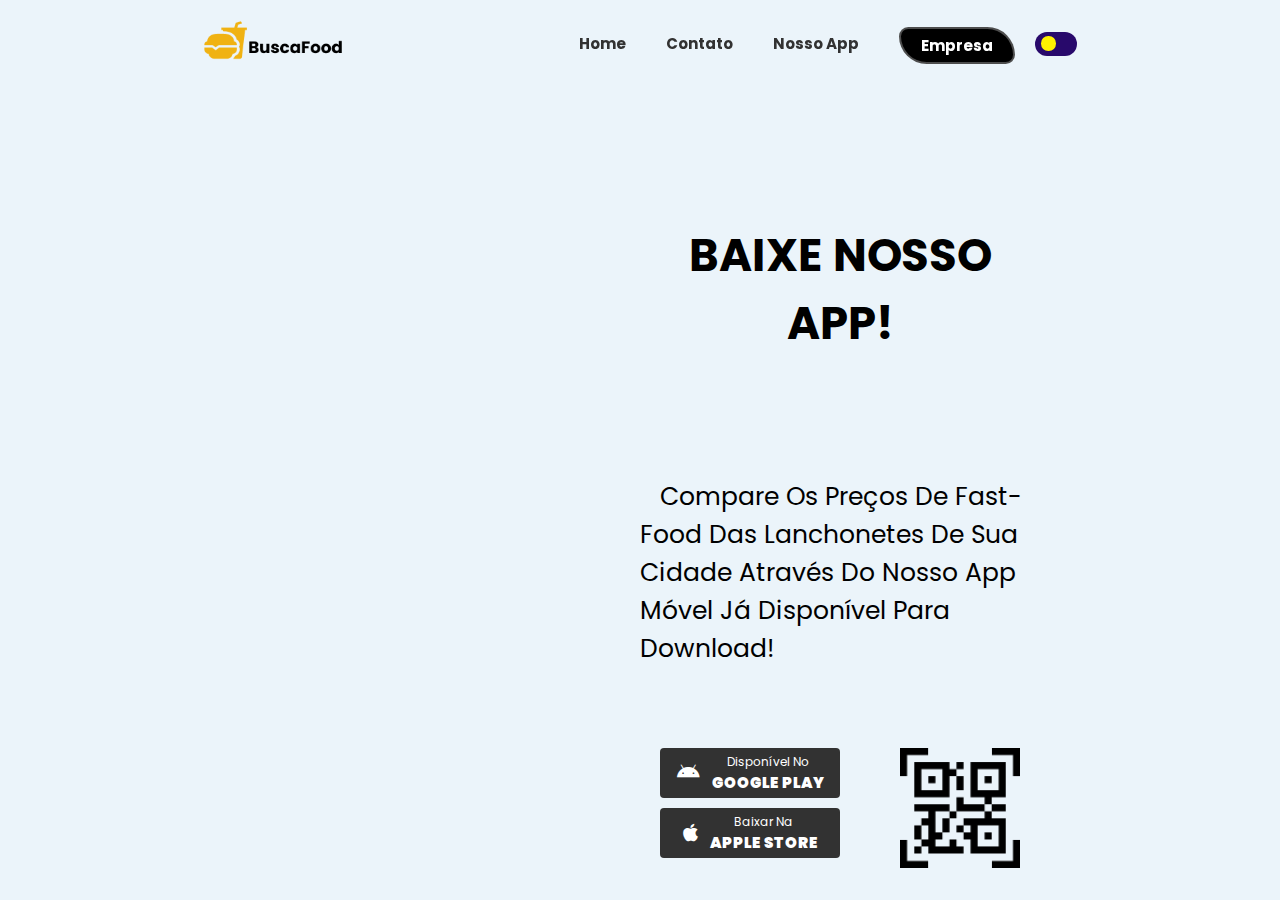
==== commit db12e250: "App responsivo" ====
--- a/app.html
+++ b/app.html
@@ -15,54 +15,59 @@
 <body>
   <header class="header">
     <a href="index.html" class="logo"><img id="logo" src="./images/LogoLight.png" alt=""></a>
-    <div id="menu-btn" class="fas fa-bars icons"></div>       
+    <div id="menu-btn" class="fas fa-bars icons"></div>
     <nav class="navbar">
-        <a href="index.html">Home</a>
-        <a href="./contato.html">Contato</a>
-        <!-- <a href="./desenvolvedores.html">Desenvolvedores</a> -->
-        <a href="./app.html">Nosso App</a>
-        <a href="./cadastro-em-etapas/index.html" class="btn" id="login">Empresa</a>
-        <label class="switch">
-            <input id="btnDarkMode" type="checkbox">
-            <span class="slider"></span>
-        </label>
+      <a href="index.html">Home</a>
+      <a href="./contato.html">Contato</a>
+      <!-- <a href="./desenvolvedores.html">Desenvolvedores</a> -->
+      <a href="./app.html">Nosso App</a>
+      <a href="./cadastro-em-etapas/index.html" class="btn" id="login">Empresa</a>
+      <label class="switch">
+        <input id="btnDarkMode" type="checkbox">
+        <span class="slider"></span>
+      </label>
     </nav>
-    
-</header>
+
+  </header>
 
   <main class="container-bg">
     <div class="container">
-      <div class="logo">
+      <div class="logo" id="logo-bg">
         <img src="./images/Wlappaper.png" alt="">
       </div>
       <div class="content">
         <div class="content-texto">
-          <h1>BAIXE NOSSO APP!</h1>
-          <span class="content-text-info">Compare os preços de fast-food das lanchonetes de sua cidade através do nosso app móvel já Disponível para download!</span>
+          <div class="texto-pl">
+            <h1>BAIXE NOSSO APP!</h1>
+            <span class="content-text-info">Compare os preços de fast-food das lanchonetes de sua cidade através do nosso app móvel já Disponível para download!</span>
+          </div>
+
+          <div class="content-icons">
+            <div class="bloco-bg">
+              <a class="bloco" href="https://play.google.com/store/games" target="_blank">
+                <i class="fa-brands fa-android"></i>
+                <div class="divisao">
+                  <p class="text-play">Disponível no </p>
+                  <span>GOOGLE PLAY</span>
+                </div>
+              </a>
+              <a class="bloco" href="https://www.apple.com/br/app-store/" target="_blank">
+                <i class="fa-brands fa-apple"></i>
+                <div class="divisao">
+                  <p class="text-play">Baixar na </p>
+                  <span>APPLE STORE</span>
+                </div>
+              </a>
+            </div>
+            <img class="qr-code" id="qr-code" src="./images/codigo-qr-light.png" alt="codigo-qr">
+          </div>
         </div>
-        <div class="content-icons">
-          <div class="bloco-bg">
-            <a class="bloco" href="https://play.google.com/store/games" target="_blank">
-              <i class="fa-brands fa-android"></i>
-              <div class="divisao">
-                <p class="text-play">Disponível no </p>
-                <span>GOOGLE PLAY</span>
-              </div>
-            </a>
-            <a class="bloco" href="https://www.apple.com/br/app-store/" target="_blank">
-              <i class="fa-brands fa-apple"></i>
-              <div class="divisao">
-                <p class="text-play">Baixar na </p>
-                <span>APPLE STORE</span>
-              </div>
-            </a>
-          </div>
-          <img class="qr-code" id="qr-code" src="./images/codigo-qr-light.png" alt="codigo-qr">
-        </div>
+
       </div>
     </div>
   </main>
 </body>
+
 </html>
 
 <script src="./js/script.js"></script>
--- a/css/style.css
+++ b/css/style.css
@@ -114,6 +114,7 @@
   color: #323232;
   font-size: 1.5rem;
   margin: 0 2rem;
+  font-weight: 700;
 }
 .header .navbar a:hover {
   text-decoration: underline;
@@ -188,19 +189,23 @@
 /* HOME */
 .home{
   background-image: url('../images/background.png');
-  height: 90vh;
+  height: 100vh;
   background-size: cover;
   background-repeat: no-repeat;
   background-position: center;
 }
 .home .content{
   max-width: 60%;
-  margin-top: 5rem;
+  margin-top: 20rem;
   text-align: center;
   margin-left: -50px;
+}
+.home .content .text{
+  margin-bottom: 5rem;
 }
 .home .content form{
   margin: 0 auto;
+
 }
 .home .content .search-box{
   position: relative;
@@ -814,9 +819,12 @@
     max-height: 150px;
     border-radius: 20px;
   }
+  .home{
+    margin-top:9rem;
+  }
   .home .content {
     max-width: 55%;
-    margin-left: 0;
+    margin-left: 5rem;
   }
   .results-cards .card img{
     height: 70px;
--- a/css/App/pag-app.css
+++ b/css/App/pag-app.css
@@ -15,7 +15,7 @@
 .container-bg .container {
   margin-top: 150px;
   display: grid;
-  grid-template-columns: 1fr 2fr;
+  grid-template-columns: 1fr 1fr;
   justify-content: center;
   align-items: center;
 }
@@ -29,13 +29,309 @@
   margin-right: 80px;
   height: 600px;
 }
-.container-bg .container .content h1 {
+@media (max-width: 1449px) {
+  .container-bg {
+    margin-top: -20%;
+  }
+  .container-bg .container img {
+    width: 600px;
+  }
+  .container-bg .container .content {
+    width: 400px;
+    height: 100px;
+  }
+  .container-bg .container .content .content-texto {
+    margin-top: -20%;
+  }
+  .container-bg .container .content .content-texto h1 {
+    font-size: 30px;
+    margin-bottom: 60px;
+  }
+  .container-bg .container .content .content-texto .content-text-info {
+    font-size: 20px;
+  }
+  .container-bg .container .content .content-texto .content-icons {
+    display: flex;
+    align-items: center;
+    justify-content: center;
+    margin-top: 80px;
+    gap: 60px;
+  }
+  
+  .container-bg .container .content .content-icons .bloco {
+    width: 100%;
+    display: flex;
+    justify-content: center;
+    align-items: center;
+    gap: 10px;
+    width: 180px;
+    height: 50px;
+    border-radius: 4px;
+    background-color: #323232;
+    margin-bottom: 10px;
+    text-align: center;
+  }
+  .container-bg .container .content .content-icons .bloco i {
+    font-size: 20px;
+    margin-right: 2px;
+  }
+  .container-bg .container .content .content-icons .bloco span {
+    font-size: 15px;
+    font-weight: 900;
+  }
+  .container-bg .container .content .content-texto .content-icons .bloco .text-play {
+    font-size: 12px;
+  }
+  .container-bg .container .content .content-texto .content-icons .qr-code {
+    width: 120px;
+  }
+}
+@media (max-width: 1024px) {
+  .container-bg {
+    margin-top: -20%;
+  }
+  .container-bg .container img {
+    width: 600px;
+  }
+  .container-bg .container .content {
+    width: 400px;
+    height: 100px;
+  }
+  .container-bg .container .content .content-texto {
+    margin-top: -20%;
+  }
+  .container-bg .container .content .content-texto .texto-pl h1 {
+    font-size: 30px;
+    margin-bottom: 60px;
+  }
+  .container-bg .container .content .content-texto .content-text-info {
+    font-size: 20px;
+  }
+  .container-bg .container .content .content-texto .content-icons {
+    display: flex;
+    align-items: center;
+    justify-content: center;
+    margin-top: 80px;
+    gap: 60px;
+  }
+  
+  .container-bg .container .content .content-icons .bloco {
+    width: 100%;
+    display: flex;
+    justify-content: center;
+    align-items: center;
+    gap: 10px;
+    width: 180px;
+    height: 50px;
+    border-radius: 4px;
+    background-color: #323232;
+    margin-bottom: 10px;
+    text-align: center;
+  }
+  .container-bg .container .content .content-icons .bloco i {
+    font-size: 20px;
+    margin-right: 2px;
+  }
+  .container-bg .container .content .content-icons .bloco span {
+    font-size: 15px;
+    font-weight: 900;
+  }
+  .container-bg .container .content .content-texto .content-icons .bloco .text-play {
+    font-size: 12px;
+  }
+  .container-bg .container .content .content-texto .content-icons .qr-code {
+    width: 120px;
+  }
+}
+
+@media (max-width: 800px) {  
+  #logo-bg{
+    display: none;
+  }
+  
+  .container-bg .container{
+   align-items: center;
+   display: flex;
+   margin-left: 90px;
+  }
+   
+   .container-bg .container .content .content-texto {
+     margin: 0;
+     margin-top: -40%;
+     display: flex;
+     flex-direction: column;
+     justify-content: center;
+     
+   }
+   .container-bg .container .content .content-texto .texto-pl{
+     display: flex;
+     flex-direction: column;
+     align-items: center;
+ 
+   }
+   .container-bg .container .content .content-texto .texto-pl h1 {
+     font-size:40px;
+     text-align: center;
+   }
+   .container-bg .container .content .content-texto .texto-pl .content-text-info {
+     display: flex;
+     align-items: center;
+     padding: 10px 20px;
+     font-size: 20px;
+     width: 90%;
+   }
+   .container-bg .container .content .content-texto  .content-icons {
+     display: flex;
+     flex-direction: column;
+     align-items: center;
+     justify-content: center;
+     margin-top: 40px;
+     gap: 40px;
+   }
+   
+   .container-bg .container .content .content-icons .bloco {
+     width: 100%;
+     display: flex;
+     justify-content: center;
+     align-items: center;
+     gap: 10px;
+     width: 180px;
+     height: 50px;
+     border-radius: 4px;
+     background-color: #323232;
+     margin-bottom: 10px;
+     text-align: center;
+   }
+   .container-bg .container .content .content-icons .bloco i {
+     font-size: 20px;
+     margin-right: 2px;
+   }
+   .container-bg .container .content .content-icons .bloco span {
+     font-size: 15px;
+     font-weight: 900;
+   }
+   .container-bg .container .content .content-texto .content-icons .bloco .text-play {
+     font-size: 12px;
+   }
+   .container-bg .container .content .content-texto .content-icons .qr-code {
+     width: 100px;
+   }
+ }
+
+@media (max-width: 600px) {  
+ body{
+  display: flex;
+  align-items: center;
+  justify-content: center;
+  margin: 0;
+ }
+ .container-bg .container{
+  align-items: center;
+  display: flex;
+  margin-left: 90px;
+ }
+  
+  .container-bg .container .content .content-texto {
+    margin: 0;
+    margin-top: -30%;
+    display: flex;
+    flex-direction: column;
+    justify-content: center;
+    
+  }
+  .container-bg .container .content .content-texto .texto-pl{
+    display: flex;
+    flex-direction: column;
+    align-items: center;
+
+  }
+  .container-bg .container .content .content-texto .texto-pl h1 {
+    font-size:25px;
+    text-align: center;
+  }
+  .container-bg .container .content .content-texto .texto-pl .content-text-info {
+    display: flex;
+    align-items: center;
+    padding: 10px 30px;
+    font-size: 16px;
+    width: 90%;
+  }
+  .container-bg .container .content .content-texto  .content-icons {
+    display: flex;
+    flex-direction: column;
+    align-items: center;
+    justify-content: center;
+    margin-top: 40px;
+    gap: 40px;
+  }
+  
+  .container-bg .container .content .content-icons .bloco {
+    width: 100%;
+    display: flex;
+    justify-content: center;
+    align-items: center;
+    gap: 10px;
+    width: 180px;
+    height: 50px;
+    border-radius: 4px;
+    background-color: #323232;
+    margin-bottom: 10px;
+    text-align: center;
+  }
+  .container-bg .container .content .content-icons .bloco i {
+    font-size: 20px;
+    margin-right: 2px;
+  }
+  .container-bg .container .content .content-icons .bloco span {
+    font-size: 15px;
+    font-weight: 900;
+  }
+  .container-bg .container .content .content-texto .content-icons .bloco .text-play {
+    font-size: 12px;
+  }
+  .container-bg .container .content .content-texto .content-icons .qr-code {
+    width: 100px;
+  }
+}
+@media (max-width: 400px) {  
+ 
+   .container-bg .container .content .content-texto {
+     margin: 0;
+     margin-top: -40%;
+     display: flex;
+   }
+   
+   .container-bg .container .content .content-texto .texto-pl h1 {
+     font-size:25px;
+     text-align: center;
+     margin-bottom: 40px;
+   }
+   .container-bg .container .content .content-texto .texto-pl .content-text-info {
+     font-size: 16px;
+   }
+   
+   
+  
+   
+ }
+
+.container-bg .container .content .content-texto {
+  display: flex;
+  flex-direction: column;
+  width: 100%;
+  justify-content: center;
+  
+}
+
+
+.container-bg .container .content .content-texto h1 {
+  text-align: center;
   font-size: 45px;
-  text-align: center;
   margin-bottom: 120px;
 }
-.container-bg .container .content .content-text-info {
+.container-bg .container .content .texto-pl .content-text-info {
   font-size: 25px;
+  padding: 5px 20px;
 }
 .container-bg .container .content img {
   width: 100px;
